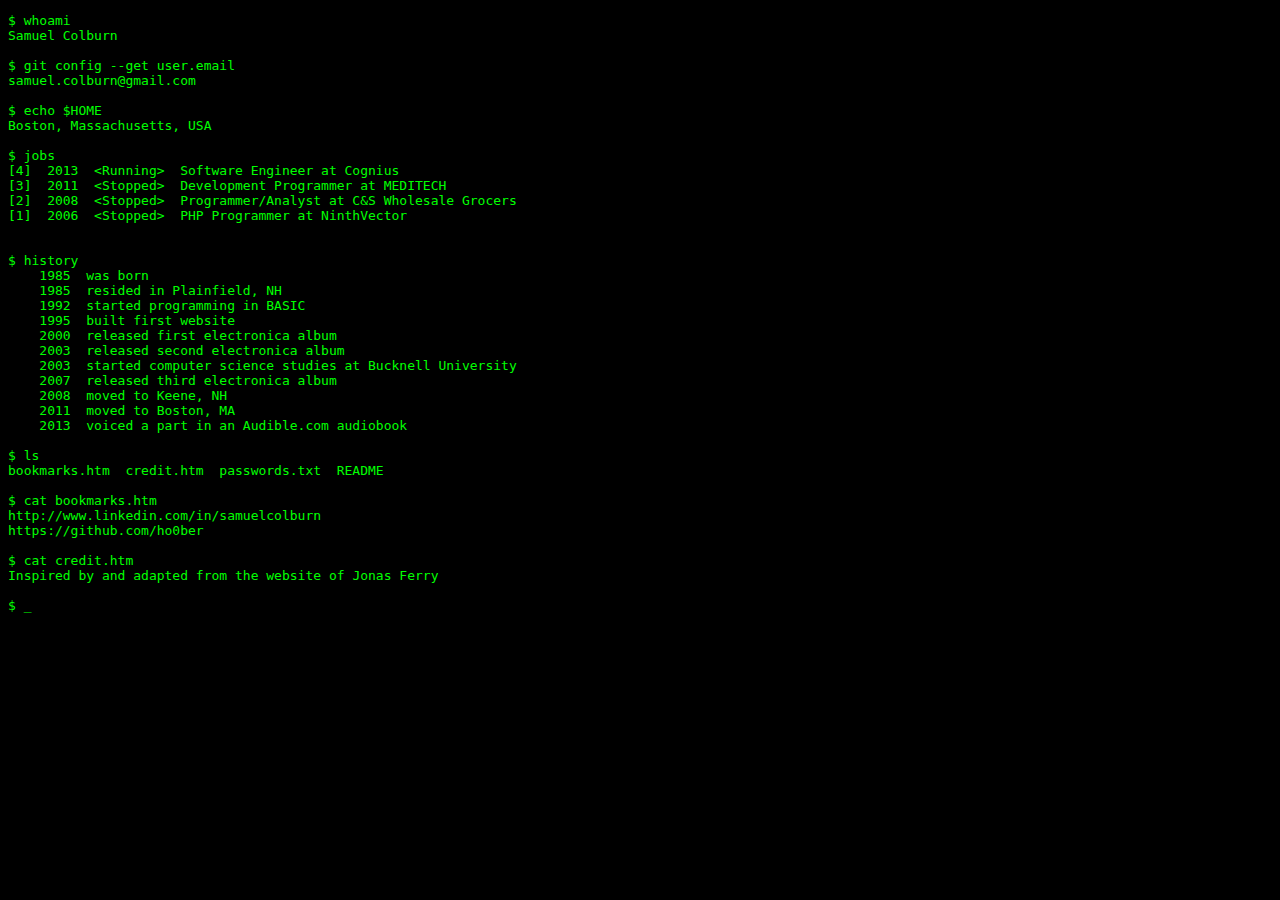
==== index.html @ 7c9a1264 "adding restart to refresh" ====
<!DOCTYPE html
PUBLIC "-//W3C//DTD HTML 4.01//EN"
"http://www.w3.org/TR/html4/strict.dtd">
<html lang="en-US">
  <head>
    <meta http-equiv="content-type" content="text/html; charset=UTF-8">
    <title>Samuel Colburn</title>
    <style type="text/css">
      body {
        background-color: black;
        color: lime;
      }
      a {
        color: lime;
        text-decoration: none;
      }
      a:hover {
        text-decoration: underline;
      }
    </style>
    <script src="http://ajax.googleapis.com/ajax/libs/jquery/1.11.0/jquery.min.js"></script>
  </head>
  <body>
    <script>
      var st = "";
      var cur = 0;
      $(document).keydown(function(e) {
        if (e.which == 8) { // backspace
          st = st.substr(0,(st.length -1))
          $('#entry_'+cur).html(st);
        }
      });
      $(document).keypress(function(e) {
        if (e.which == 13) { // enterte
          $('#entry_'+cur).html(st+String.fromCharCode(e.which));
          newcur = cur + 1
          cur = parse_entry(newcur)
          st = ""
          window.scrollTo(0,document.body.scrollHeight);
        } else {
          st += String.fromCharCode(e.which);
          $('#entry_'+cur).html(st);
        }
      });
      function parse_entry(newcur) {
        var response = "command not found: "+st+"\n\n"
        st_arr = st.split(" ")
        if (st_arr[0] == "git") response = "git: access denied for: "+st_arr.splice(1).join(" ")+'\n\n'

        switch(st) {
          case "":
            response = "";
            break;
          case "clear":
            response = "";
            $("#console").html('$ <span id="entry_0"></span>_')
            cur = 0
            break;
          case "restart":
            window.location.reload()
            return 0
          case "whoami":
            response = "Samuel Colburn\n\n";
            break;
          case "git config --get user.email":
            response = '<a href="mailto:samuel.colburn@gmail.com">samuel.colburn@gmail.com</a>\n\n';
            break;
        }

        if (st != "clear") {
          $('#entry_'+cur).after( '<span class="response" id="response_'+cur+'">'+response+'</span>' )
          $('#response_'+cur).after( '$ <span class="entry" id="entry_' + newcur + '">')
          return newcur
        }
        return 0
      }
    </script>
    <pre id="console">
$ whoami
Samuel Colburn

$ git config --get user.email
<a href="mailto:samuel.colburn@gmail.com">samuel.colburn@gmail.com</a>

$ echo $HOME
Boston, Massachusetts, USA

$ jobs
[4]  2013  &#60;Running&#62;  Software Engineer at Cognius
[3]  2011  &#60;Stopped&#62;  Development Programmer at MEDITECH
[2]  2008  &#60;Stopped&#62;  Programmer/Analyst at C&S Wholesale Grocers
[1]  2006  &#60;Stopped&#62;  PHP Programmer at NinthVector


$ history
    1985  was born
    1985  resided in Plainfield, NH
    1992  started programming in BASIC
    1995  built first website
    2000  released first electronica album
    2003  released second electronica album
    2003  started computer science studies at Bucknell University
    2007  released third electronica album
    2008  moved to Keene, NH
    2011  moved to Boston, MA
    2013  voiced a part in an Audible.com audiobook

$ ls
bookmarks.htm  credit.htm  passwords.txt  README

$ cat bookmarks.htm
<a href="http://www.linkedin.com/in/samuelcolburn">http://www.linkedin.com/in/samuelcolburn</a>
<a href="https://github.com/ho0ber">https://github.com/ho0ber</a>

$ cat credit.htm
Inspired by and adapted from the website of <a href="http://jonasferry.com/">Jonas Ferry</a>

$ <span id="entry_0"></span>_
    </pre>
  </body>
</html>
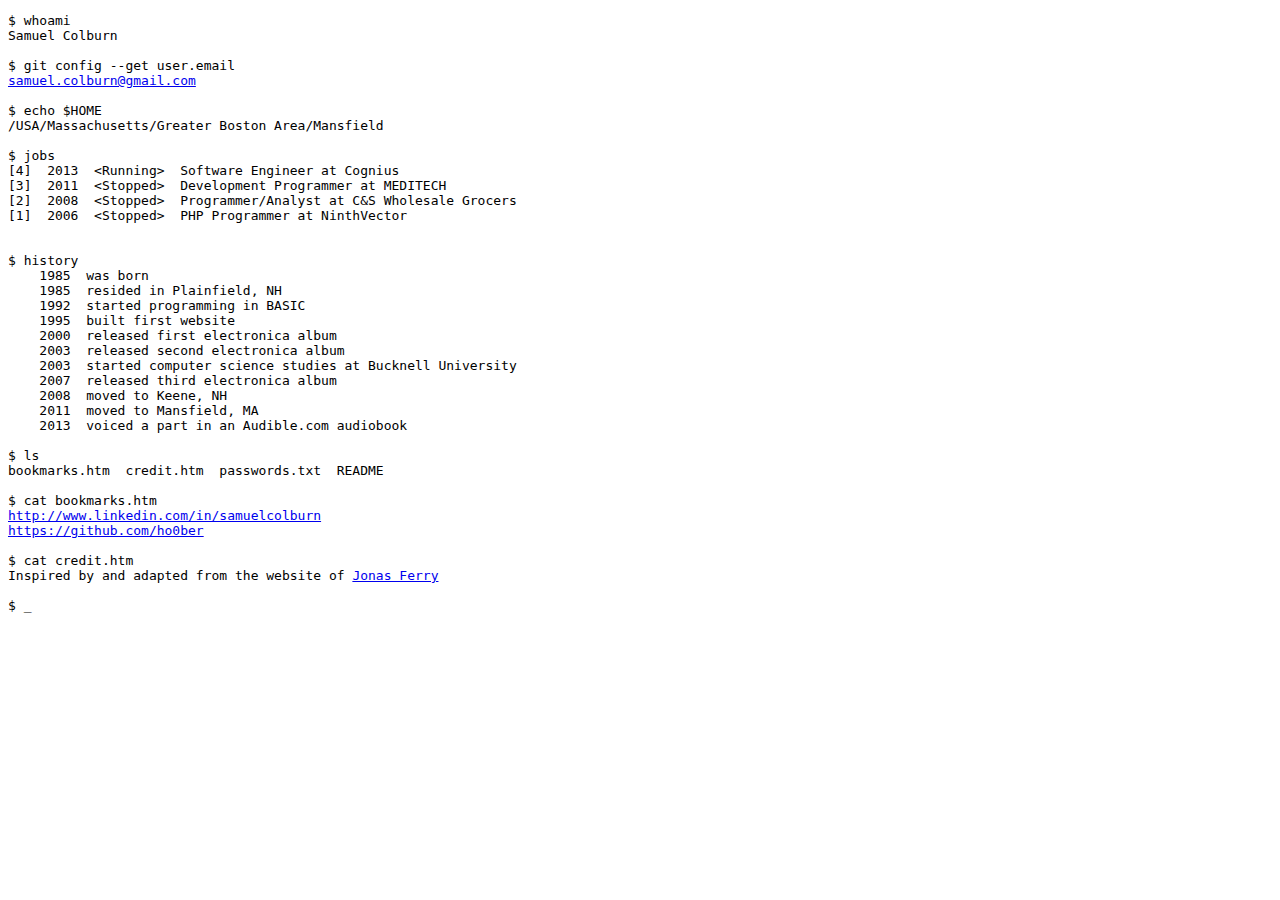
==== commit a9de9d6b: "Added history and HISTORY" ====
--- a/index.html
+++ b/index.html
@@ -1,4 +1,3 @@
-
 <!DOCTYPE html
 PUBLIC "-//W3C//DTD HTML 4.01//EN"
 "http://www.w3.org/TR/html4/strict.dtd">
@@ -6,75 +5,12 @@
   <head>
     <meta http-equiv="content-type" content="text/html; charset=UTF-8">
     <title>Samuel Colburn</title>
-    <style type="text/css">
-      body {
-        background-color: black;
-        color: lime;
-      }
-      a {
-        color: lime;
-        text-decoration: none;
-      }
-      a:hover {
-        text-decoration: underline;
-      }
-    </style>
+    <link rel="stylesheet" href="include/console.css">
     <script src="http://ajax.googleapis.com/ajax/libs/jquery/1.11.0/jquery.min.js"></script>
+    <script src="include/console.js"></script>
   </head>
   <body>
     <script>
-      var st = "";
-      var cur = 0;
-      $(document).keydown(function(e) {
-        if (e.which == 8) { // backspace
-          st = st.substr(0,(st.length -1))
-          $('#entry_'+cur).html(st);
-        }
-      });
-      $(document).keypress(function(e) {
-        if (e.which == 13) { // enterte
-          $('#entry_'+cur).html(st+String.fromCharCode(e.which));
-          newcur = cur + 1
-          cur = parse_entry(newcur)
-          st = ""
-          window.scrollTo(0,document.body.scrollHeight);
-        } else {
-          st += String.fromCharCode(e.which);
-          $('#entry_'+cur).html(st);
-        }
-      });
-      function parse_entry(newcur) {
-        var response = "command not found: "+st+"\n\n"
-        st_arr = st.split(" ")
-        if (st_arr[0] == "git") response = "git: access denied for: "+st_arr.splice(1).join(" ")+'\n\n'
-
-        switch(st) {
-          case "":
-            response = "";
-            break;
-          case "clear":
-            response = "";
-            $("#console").html('$ <span id="entry_0"></span>_')
-            cur = 0
-            break;
-          case "restart":
-            window.location.reload()
-            return 0
-          case "whoami":
-            response = "Samuel Colburn\n\n";
-            break;
-          case "git config --get user.email":
-            response = '<a href="mailto:samuel.colburn@gmail.com">samuel.colburn@gmail.com</a>\n\n';
-            break;
-        }
-
-        if (st != "clear") {
-          $('#entry_'+cur).after( '<span class="response" id="response_'+cur+'">'+response+'</span>' )
-          $('#response_'+cur).after( '$ <span class="entry" id="entry_' + newcur + '">')
-          return newcur
-        }
-        return 0
-      }
     </script>
     <pre id="console">
 $ whoami
@@ -84,7 +20,7 @@
 <a href="mailto:samuel.colburn@gmail.com">samuel.colburn@gmail.com</a>
 
 $ echo $HOME
-Boston, Massachusetts, USA
+/USA/Massachusetts/Greater Boston Area/Mansfield
 
 $ jobs
 [4]  2013  &#60;Running&#62;  Software Engineer at Cognius
@@ -103,7 +39,7 @@
     2003  started computer science studies at Bucknell University
     2007  released third electronica album
     2008  moved to Keene, NH
-    2011  moved to Boston, MA
+    2011  moved to Mansfield, MA
     2013  voiced a part in an Audible.com audiobook
 
 $ ls
@@ -116,7 +52,7 @@
 $ cat credit.htm
 Inspired by and adapted from the website of <a href="http://jonasferry.com/">Jonas Ferry</a>
 
-$ <span id="entry_0"></span>_
+$ <span id="entry_0"></span><span class="blink_me">_</span>
     </pre>
   </body>
 </html>
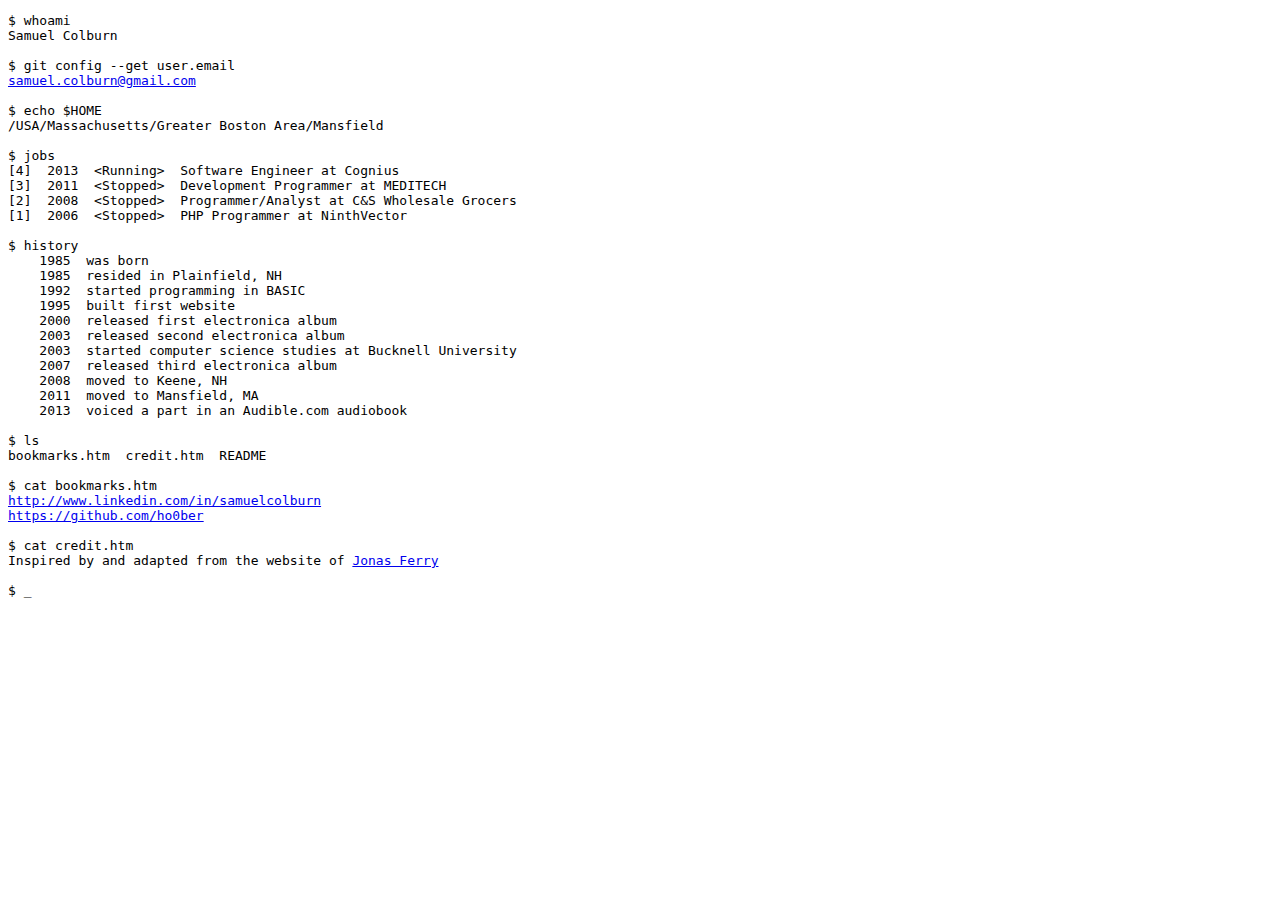
==== commit 8dea2e9c: "Major rework of command logic" ====
--- a/index.html
+++ b/index.html
@@ -6,53 +6,14 @@
     <meta http-equiv="content-type" content="text/html; charset=UTF-8">
     <title>Samuel Colburn</title>
     <link rel="stylesheet" href="include/console.css">
-    <script src="http://ajax.googleapis.com/ajax/libs/jquery/1.11.0/jquery.min.js"></script>
+    <script src="include/jquery.min.js"></script>
+    <script src="include/content.js"></script>
     <script src="include/console.js"></script>
   </head>
   <body>
     <script>
     </script>
-    <pre id="console">
-$ whoami
-Samuel Colburn
-
-$ git config --get user.email
-<a href="mailto:samuel.colburn@gmail.com">samuel.colburn@gmail.com</a>
-
-$ echo $HOME
-/USA/Massachusetts/Greater Boston Area/Mansfield
-
-$ jobs
-[4]  2013  &#60;Running&#62;  Software Engineer at Cognius
-[3]  2011  &#60;Stopped&#62;  Development Programmer at MEDITECH
-[2]  2008  &#60;Stopped&#62;  Programmer/Analyst at C&S Wholesale Grocers
-[1]  2006  &#60;Stopped&#62;  PHP Programmer at NinthVector
-
-
-$ history
-    1985  was born
-    1985  resided in Plainfield, NH
-    1992  started programming in BASIC
-    1995  built first website
-    2000  released first electronica album
-    2003  released second electronica album
-    2003  started computer science studies at Bucknell University
-    2007  released third electronica album
-    2008  moved to Keene, NH
-    2011  moved to Mansfield, MA
-    2013  voiced a part in an Audible.com audiobook
-
-$ ls
-bookmarks.htm  credit.htm  passwords.txt  README
-
-$ cat bookmarks.htm
-<a href="http://www.linkedin.com/in/samuelcolburn">http://www.linkedin.com/in/samuelcolburn</a>
-<a href="https://github.com/ho0ber">https://github.com/ho0ber</a>
-
-$ cat credit.htm
-Inspired by and adapted from the website of <a href="http://jonasferry.com/">Jonas Ferry</a>
-
-$ <span id="entry_0"></span><span class="blink_me">_</span>
+    <pre id="console">$ <span id="entry_0"></span><span class="blink_me">_</span>
     </pre>
   </body>
 </html>
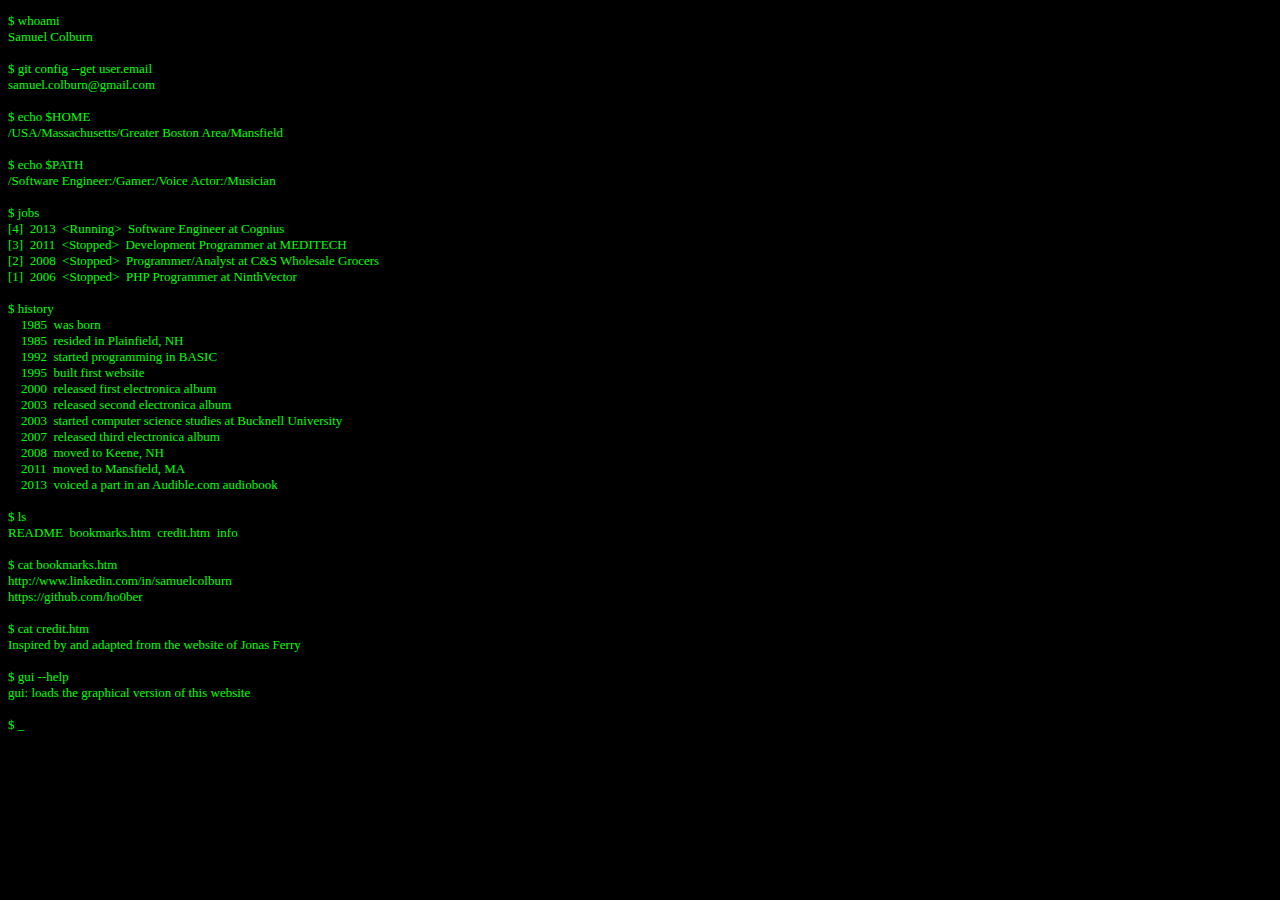
==== commit 049e5723: "color game" ====
--- a/index.html
+++ b/index.html
@@ -1,6 +1,4 @@
-<!DOCTYPE html
-PUBLIC "-//W3C//DTD HTML 4.01//EN"
-"http://www.w3.org/TR/html4/strict.dtd">
+<!DOCTYPE HTML PUBLIC "-//W3C//DTD HTML 4.01 Transitional//EN" "http://www.w3.org/TR/html4/loose.dtd">
 <html lang="en-US">
   <head>
     <meta http-equiv="content-type" content="text/html; charset=UTF-8">
@@ -8,12 +6,10 @@
     <link rel="stylesheet" href="include/console.css">
     <script src="include/jquery.min.js"></script>
     <script src="include/content.js"></script>
+    <script src="include/fun.js"></script>
     <script src="include/console.js"></script>
   </head>
   <body>
-    <script>
-    </script>
-    <pre id="console">$ <span id="entry_0"></span><span class="blink_me">_</span>
-    </pre>
+    <pre id="console">$ <span id="entry_0"></span></pre>
   </body>
 </html>
--- a/include/console.css
+++ b/include/console.css
@@ -0,0 +1,127 @@
+body {
+  background-color: black;
+  color: lime;
+}
+a {
+  color: lime;
+  text-decoration: none;
+}
+a:hover {
+  text-decoration: underline;
+}
+
+pre {
+  font-family: console;
+  font-size: 13px;;
+  white-space: pre-wrap;       /* css-3 */
+  white-space: -moz-pre-wrap;  /* Mozilla, since 1999 */
+  white-space: -pre-wrap;      /* Opera 4-6 */
+  white-space: -o-pre-wrap;    /* Opera 7 */
+  word-wrap: break-word;       /* Internet Explorer 5.5+ */
+}
+
+@font-face {
+  font-family: console;
+  src: url(DejaVuSansMono.ttf);
+}
+
+.blink_me {
+    -webkit-animation-name: blinker;
+    -webkit-animation-duration: 1s;
+    -webkit-animation-timing-function: linear;
+    -webkit-animation-iteration-count: infinite;
+
+    -moz-animation-name: blinker;
+    -moz-animation-duration: 1s;
+    -moz-animation-timing-function: linear;
+    -moz-animation-iteration-count: infinite;
+
+    animation-name: blinker;
+    animation-duration: 1s;
+    animation-timing-function: linear;
+    animation-iteration-count: infinite;
+}
+
+.blind_me_10 {
+    -webkit-animation-name: blinker;
+    -webkit-animation-duration: 0.1s;
+    -webkit-animation-timing-function: linear;
+    -webkit-animation-iteration-count: infinite;
+
+    -moz-animation-name: blinker;
+    -moz-animation-duration: 0.1s;
+    -moz-animation-timing-function: linear;
+    -moz-animation-iteration-count: infinite;
+
+    animation-name: blinker;
+    animation-duration: 0.1s;
+    animation-timing-function: linear;
+    animation-iteration-count: infinite;
+}
+
+.blind_me_13 {
+    -webkit-animation-name: blinker;
+    -webkit-animation-duration: 0.13s;
+    -webkit-animation-timing-function: linear;
+    -webkit-animation-iteration-count: infinite;
+
+    -moz-animation-name: blinker;
+    -moz-animation-duration: 0.13s;
+    -moz-animation-timing-function: linear;
+    -moz-animation-iteration-count: infinite;
+
+    animation-name: blinker;
+    animation-duration: 0.13s;
+    animation-timing-function: linear;
+    animation-iteration-count: infinite;
+}
+
+.blind_me_08 {
+    -webkit-animation-name: blinker;
+    -webkit-animation-duration: 0.08s;
+    -webkit-animation-timing-function: linear;
+    -webkit-animation-iteration-count: infinite;
+
+    -moz-animation-name: blinker;
+    -moz-animation-duration: 0.08s;
+    -moz-animation-timing-function: linear;
+    -moz-animation-iteration-count: infinite;
+
+    animation-name: blinker;
+    animation-duration: 0.08s;
+    animation-timing-function: linear;
+    animation-iteration-count: infinite;
+}
+
+@-moz-keyframes blinker {
+    0% { background-color: lime; color: black; }
+    40% { background-color: lime; color: black; }
+    50% { background-color: black; color: lime; }
+    90% { background-color: black; color: lime; }
+    100% { background-color: lime; color: black; }
+}
+
+@-webkit-keyframes blinker {
+    0% { background-color: lime; color: black; }
+    40% { background-color: lime; color: black; }
+    50% { background-color: black; color: lime; }
+    90% { background-color: black; color: lime; }
+    100% { background-color: lime; color: black; }
+}
+
+@keyframes blinker {
+    0% { background-color: lime; color: black; }
+    40% { background-color: lime; color: black; }
+    50% { background-color: black; color: lime; }
+    90% { background-color: black; color: lime; }
+    100% { background-color: lime; color: black; }
+}
+
+.c1 { background-color: lime; color: black; }
+.c2 { background-color: red; color: black; }
+.c3 { background-color: cyan; color: black; }
+.c4 { background-color: yellow; color: black; }
+.c5 { background-color: orange; color: black; }
+.c6 { background-color: purple; color: black; }
+.c7 { background-color: blue; color: white; }
+.c8 { background-color: green; color: black; }
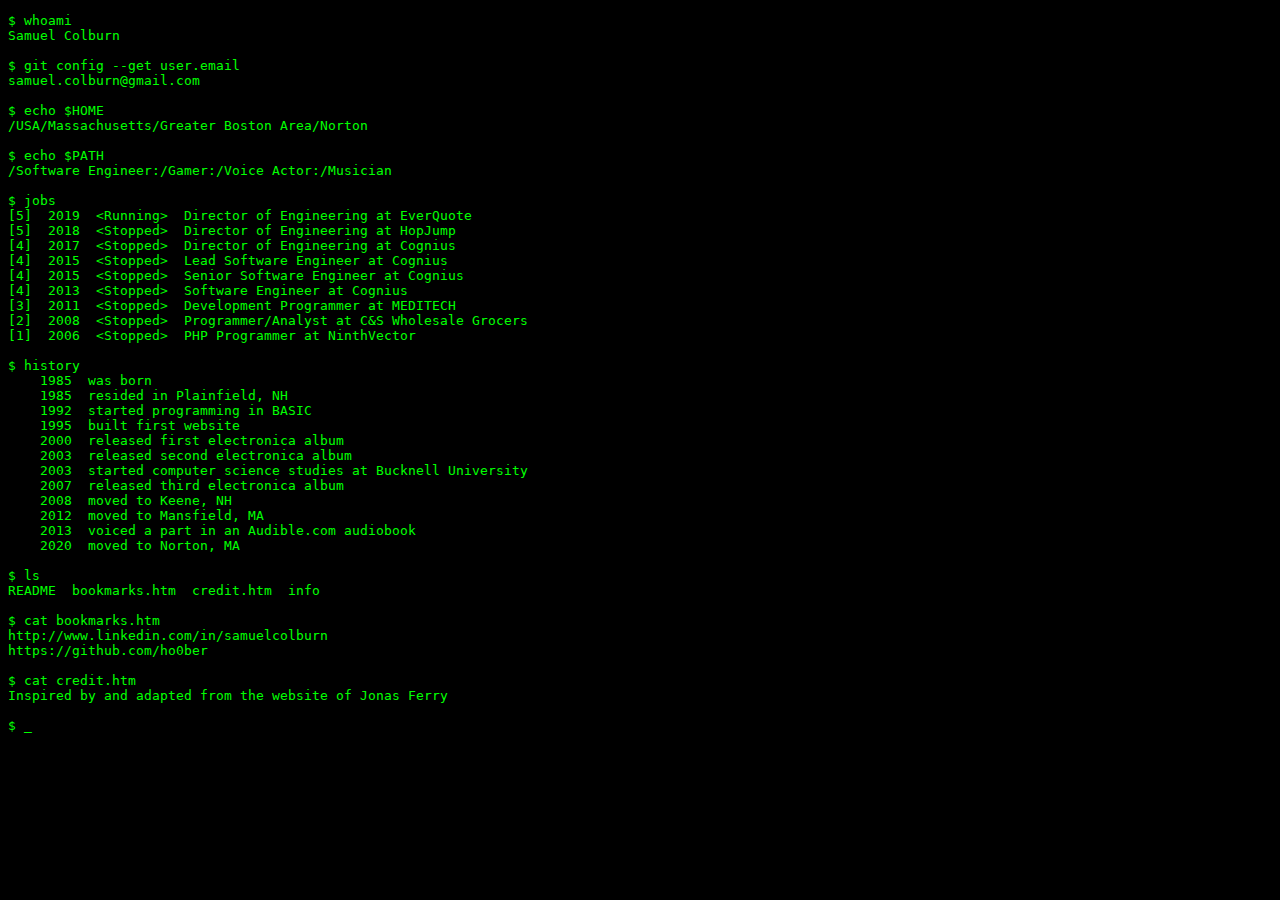
==== commit 348568f9: "Update index.html" ====
--- a/index.html
+++ b/index.html
@@ -13,3 +13,4 @@
     <pre id="console">$ <span id="entry_0"></span></pre>
   </body>
 </html>
+<!-- FORCE UPDATE -->
--- a/include/console.css
+++ b/include/console.css
@@ -122,6 +122,7 @@
 .c3 { background-color: cyan; color: black; }
 .c4 { background-color: yellow; color: black; }
 .c5 { background-color: orange; color: black; }
-.c6 { background-color: purple; color: black; }
+.c6 { background-color: purple; color: white; }
 .c7 { background-color: blue; color: white; }
-.c8 { background-color: green; color: black; }
+.c8 { background-color: green; color: white; }
+.c9 { background-color: pink; color: black; }
